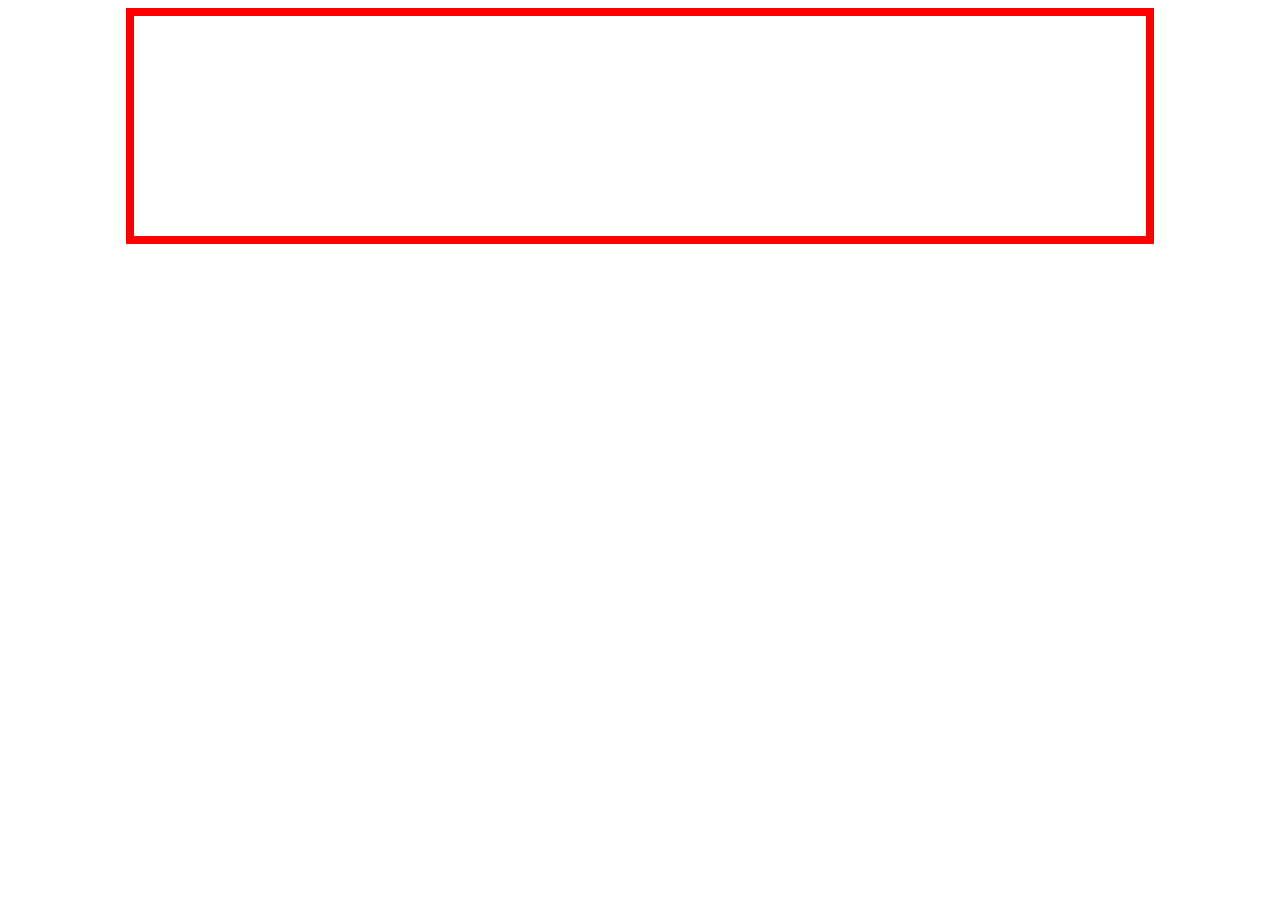
==== index.html @ 75ce5d1e "lesson02" ====
<!DOCTYPE html>
<html lang="ja">
<head>
  <meta charset="UTF-8">
  <meta name="viewport" content="width=device-width, initial-scale=1.0">
  <title>My Carousel</title>
  <link rel="stylesheet" href="css/style.css">
</head>
<body>
  <div class="container">
  </div>
</body>
</html>
---- css/style.css ----
.container {
  width: 80%;
  height: 220px;
  margin: 16px auto;
  outline: 8px solid red;
}
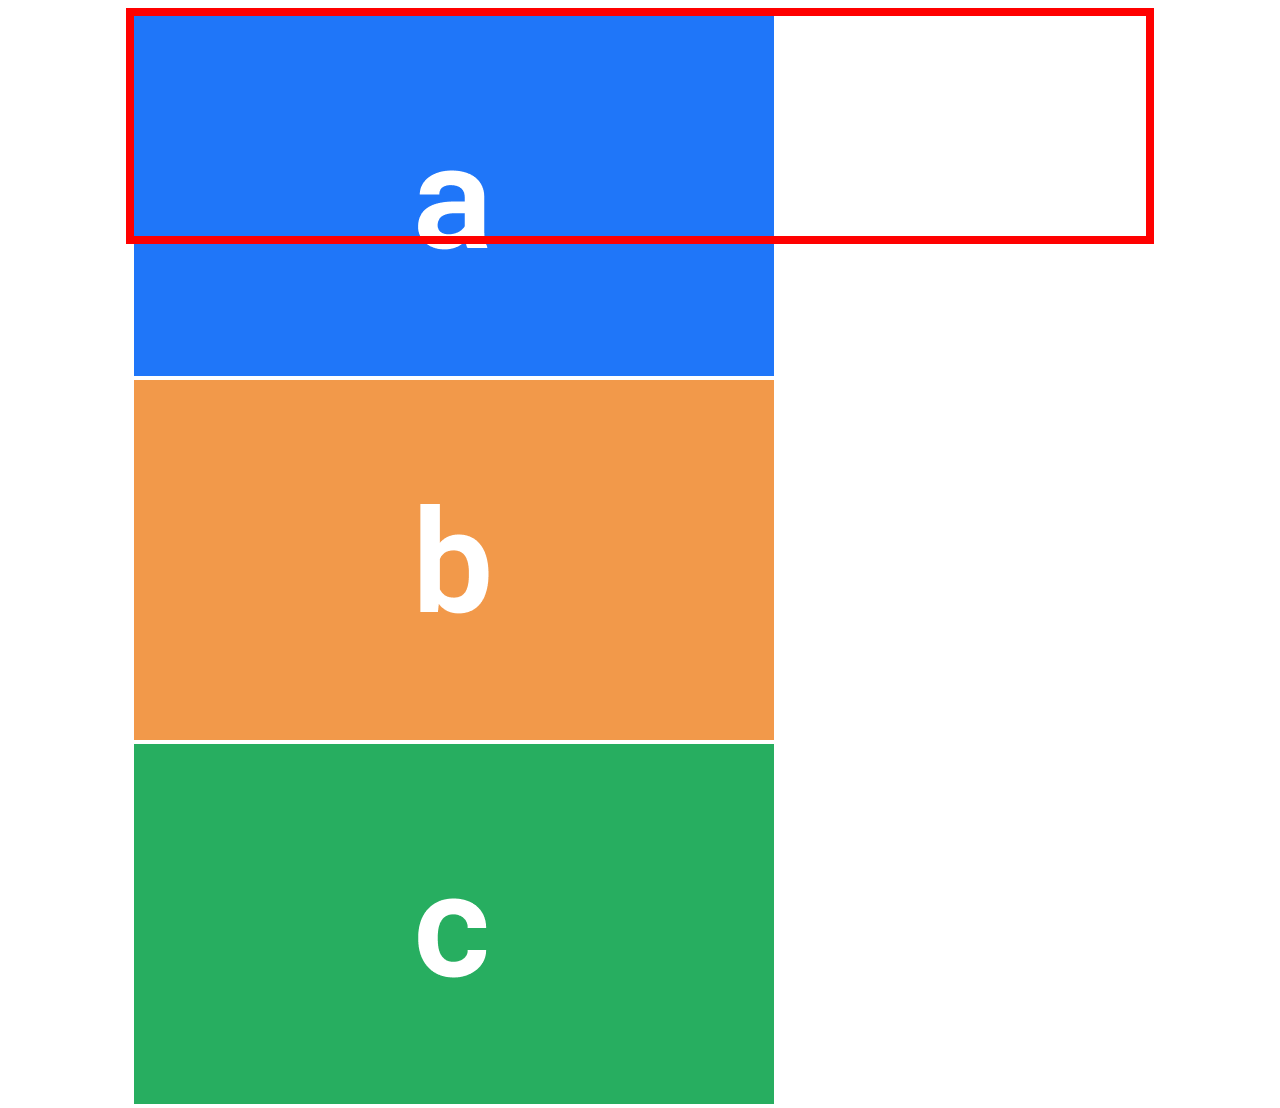
==== commit 578f6486: "lesson03" ====
--- a/index.html
+++ b/index.html
@@ -8,6 +8,11 @@
 </head>
 <body>
   <div class="container">
+    <ul>
+      <li><img src="img/a.png" alt=""></li>
+      <li><img src="img/b.png" alt=""></li>
+      <li><img src="img/c.png" alt=""></li>
+    </ul>
   </div>
 </body>
 </html>--- a/css/style.css
+++ b/css/style.css
@@ -3,4 +3,10 @@
   height: 220px;
   margin: 16px auto;
   outline: 8px solid red;
+}
+
+ul {
+  list-style: none;
+  margin: 0;
+  padding: 0;
 }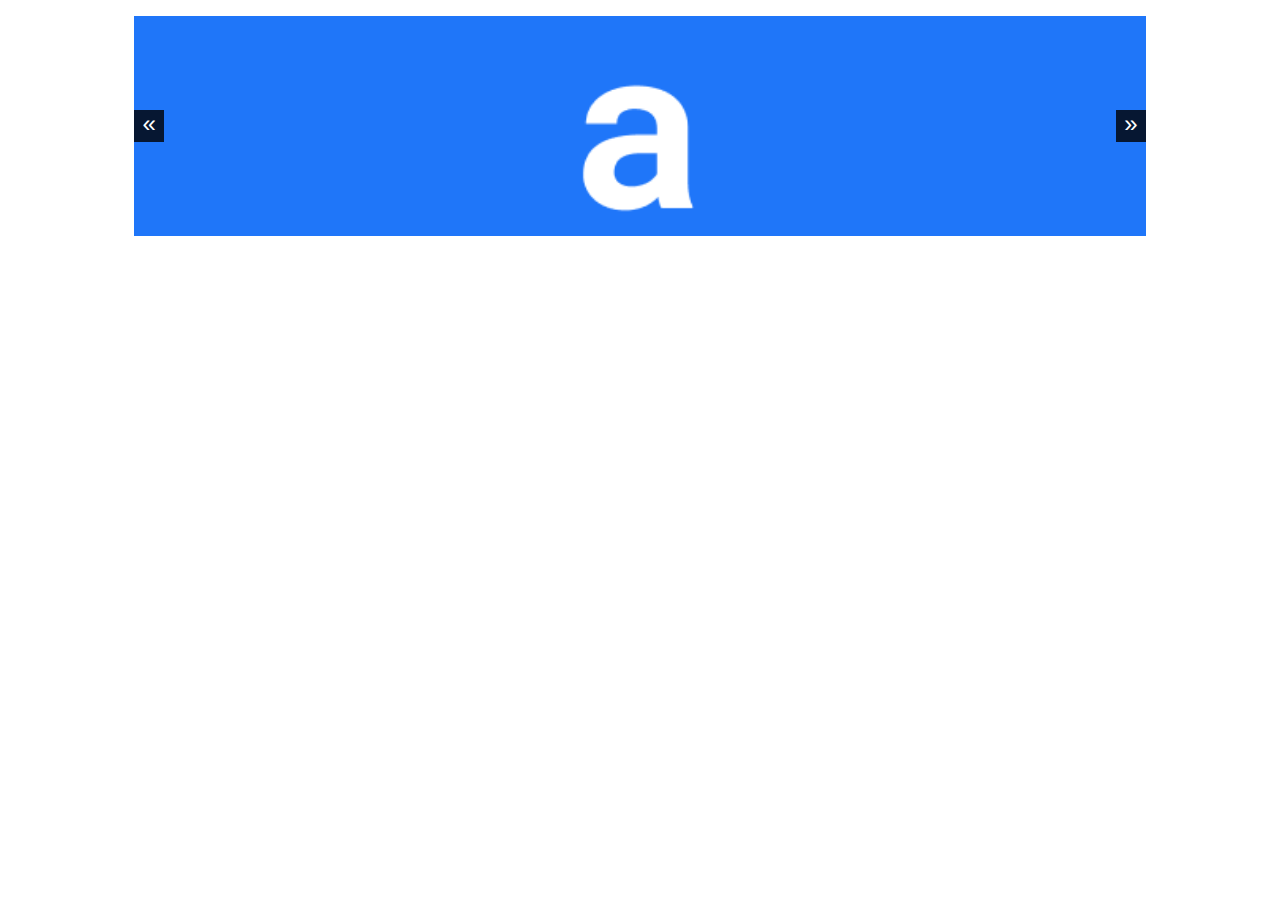
==== commit bf715dac: "lesson07" ====
--- a/index.html
+++ b/index.html
@@ -13,6 +13,10 @@
       <li><img src="img/b.png" alt=""></li>
       <li><img src="img/c.png" alt=""></li>
     </ul>
+
+    <button id="prev">&laquo;</button>
+    <button id="next">&raquo;</button>
+
   </div>
 </body>
 </html>--- a/css/style.css
+++ b/css/style.css
@@ -2,11 +2,45 @@
   width: 80%;
   height: 220px;
   margin: 16px auto;
-  outline: 8px solid red;
+  overflow: hidden;
+  position: relative;
 }
 
 ul {
   list-style: none;
   margin: 0;
   padding: 0;
+  height: 100%;
+  display: flex;
+}
+
+li {
+  height: 100%;
+  min-width: 100%;
+}
+
+li img {
+  width: 100%;
+  height: 100%;
+  object-fit: cover;
+}
+
+#prev,
+#next {
+  position: absolute;
+  top: 50%;
+  transform: translateY(-50%);
+  border: none;
+  background: rgb(0,0,0,.8);
+  color: white;
+  font-size: 24px;
+  padding: 0 8px  4px;
+}
+
+#prev {
+  left: 0;
+}
+
+#next {
+  right: 0;
 }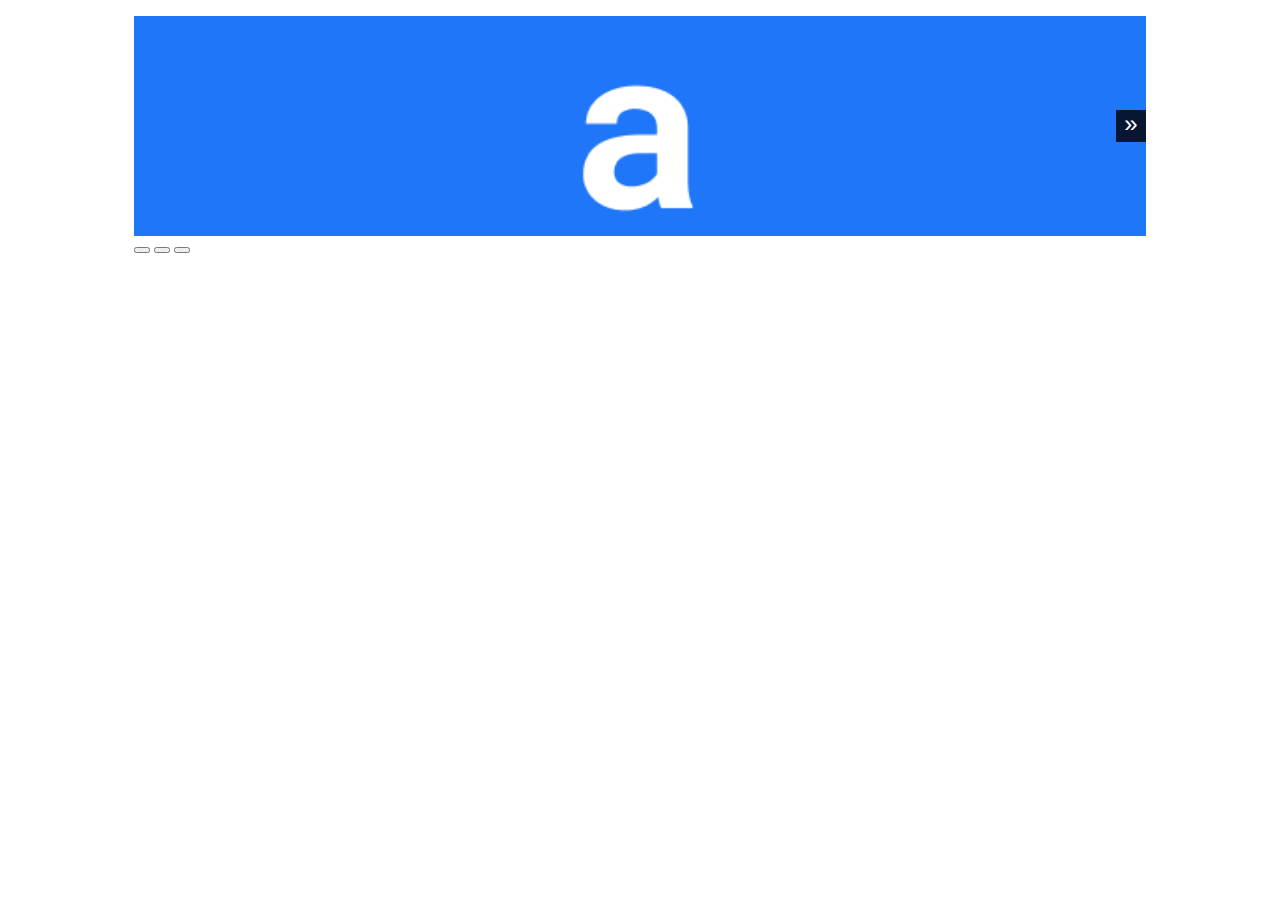
==== commit 01a0c2ff: "lesson16" ====
--- a/index.html
+++ b/index.html
@@ -7,16 +7,24 @@
   <link rel="stylesheet" href="css/style.css">
 </head>
 <body>
-  <div class="container">
-    <ul>
-      <li><img src="img/a.png" alt=""></li>
-      <li><img src="img/b.png" alt=""></li>
-      <li><img src="img/c.png" alt=""></li>
-    </ul>
-
-    <button id="prev">&laquo;</button>
-    <button id="next">&raquo;</button>
-
-  </div>
+  <section class="carousel">
+    <div class="container">
+      <ul>
+        <li><img src="img/a.png" alt=""></li>
+        <li><img src="img/b.png" alt=""></li>
+        <li><img src="img/c.png" alt=""></li>
+      </ul>
+  
+      <button id="prev">&laquo;</button>
+      <button id="next">&raquo;</button>
+    </div>
+    <nav>
+      <button class="current"></button>
+      <button></button>
+      <button></button>
+    </nav>
+  </section>
+  
+  <script src="js/main.js"></script>
 </body>
 </html>--- a/css/style.css
+++ b/css/style.css
@@ -1,7 +1,11 @@
+
+.carousel {
+  width: 80%;
+  margin: 16px auto;
+}
 .container {
-  width: 80%;
+  width: 100%;
   height: 220px;
-  margin: 16px auto;
   overflow: hidden;
   position: relative;
 }
@@ -12,6 +16,7 @@
   padding: 0;
   height: 100%;
   display: flex;
+  transition: transform .3s;
 }
 
 li {
@@ -35,6 +40,12 @@
   color: white;
   font-size: 24px;
   padding: 0 8px  4px;
+  cursor: pointer;
+}
+
+#prev:hover,
+#next:hover  {
+  opacity: .8;
 }
 
 #prev {
@@ -43,4 +54,8 @@
 
 #next {
   right: 0;
+}
+
+.hidden {
+  display: none;
 }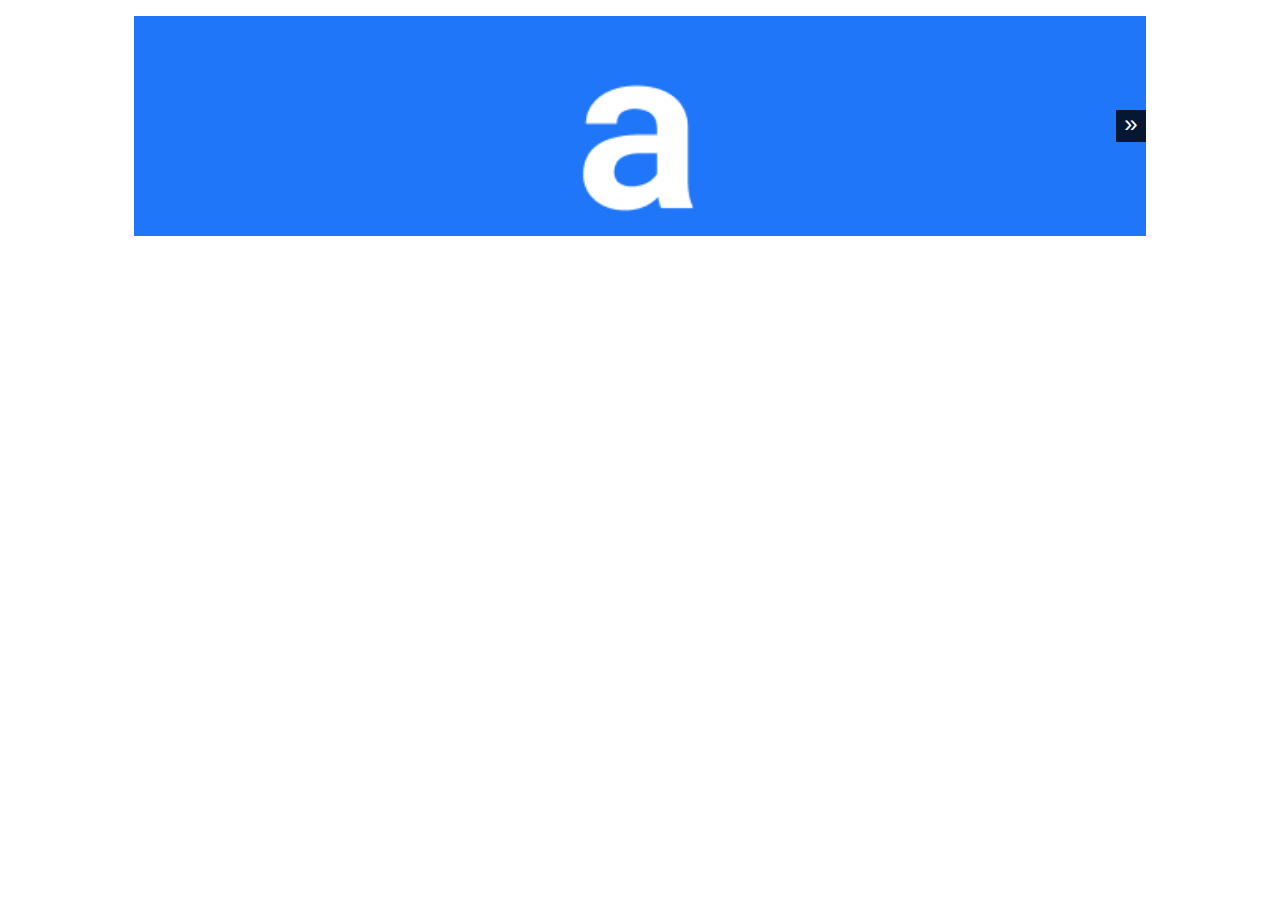
==== commit 31e58633: "lesson17" ====
--- a/index.html
+++ b/index.html
@@ -19,9 +19,9 @@
       <button id="next">&raquo;</button>
     </div>
     <nav>
-      <button class="current"></button>
+      <!-- <button class="current"></button>
       <button></button>
-      <button></button>
+      <button></button> -->
     </nav>
   </section>
   
--- a/css/style.css
+++ b/css/style.css
@@ -58,4 +58,22 @@
 
 .hidden {
   display: none;
+}
+
+nav {
+  margin-top: 16px;
+  text-align: center;
+}
+
+nav button {
+  border: none;
+  width: 16px;
+  height: 16px;
+  background: #ddd;
+  border-radius: 50%;
+  cursor: pointer;
+}
+
+nav .current {
+  background: #999;
 }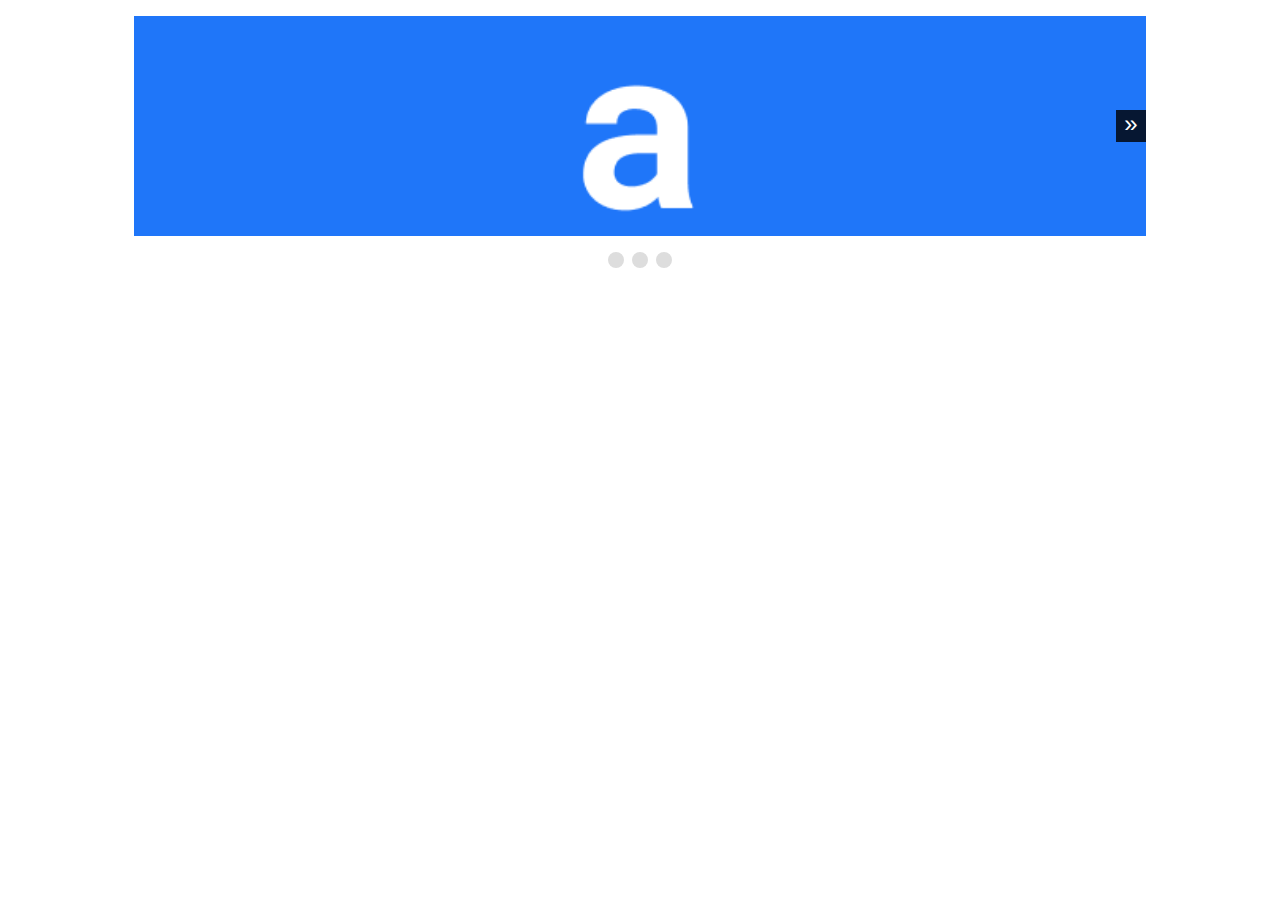
==== commit 239c7523: "lesson18" ====
--- a/index.html
+++ b/index.html
@@ -19,9 +19,6 @@
       <button id="next">&raquo;</button>
     </div>
     <nav>
-      <!-- <button class="current"></button>
-      <button></button>
-      <button></button> -->
     </nav>
   </section>
   
--- a/css/style.css
+++ b/css/style.css
@@ -65,6 +65,10 @@
   text-align: center;
 }
 
+nav button + button {
+  margin-left: 8px;
+}
+
 nav button {
   border: none;
   width: 16px;
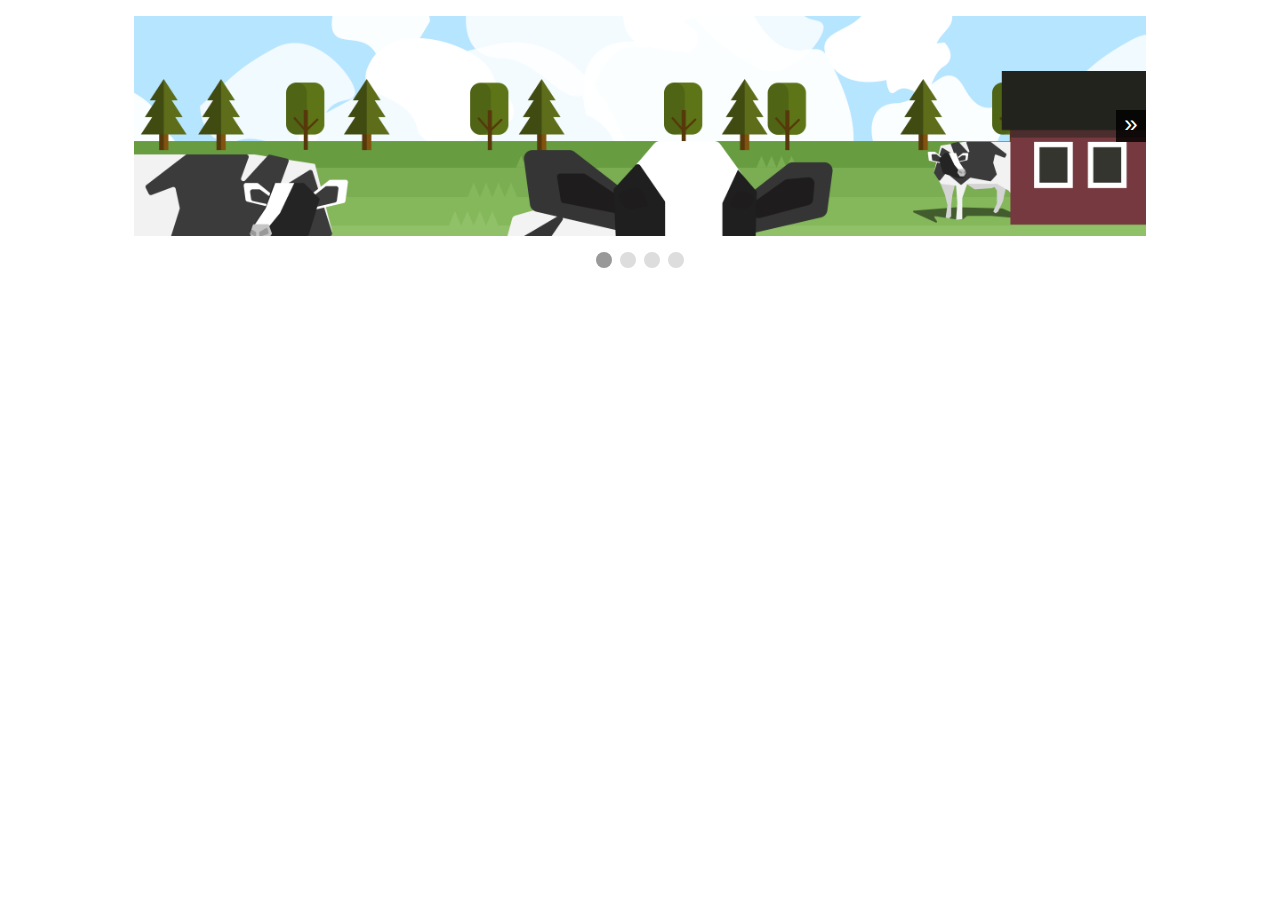
==== commit 2283e270: "lesson21" ====
--- a/index.html
+++ b/index.html
@@ -10,9 +10,10 @@
   <section class="carousel">
     <div class="container">
       <ul>
-        <li><img src="img/a.png" alt=""></li>
-        <li><img src="img/b.png" alt=""></li>
-        <li><img src="img/c.png" alt=""></li>
+        <li><img src="img/pic1.png" alt=""></li>
+        <li><img src="img/pic2.png" alt=""></li>
+        <li><img src="img/pic3.png" alt=""></li>
+        <li><img src="img/pic4.png" alt=""></li>
       </ul>
   
       <button id="prev">&laquo;</button>
